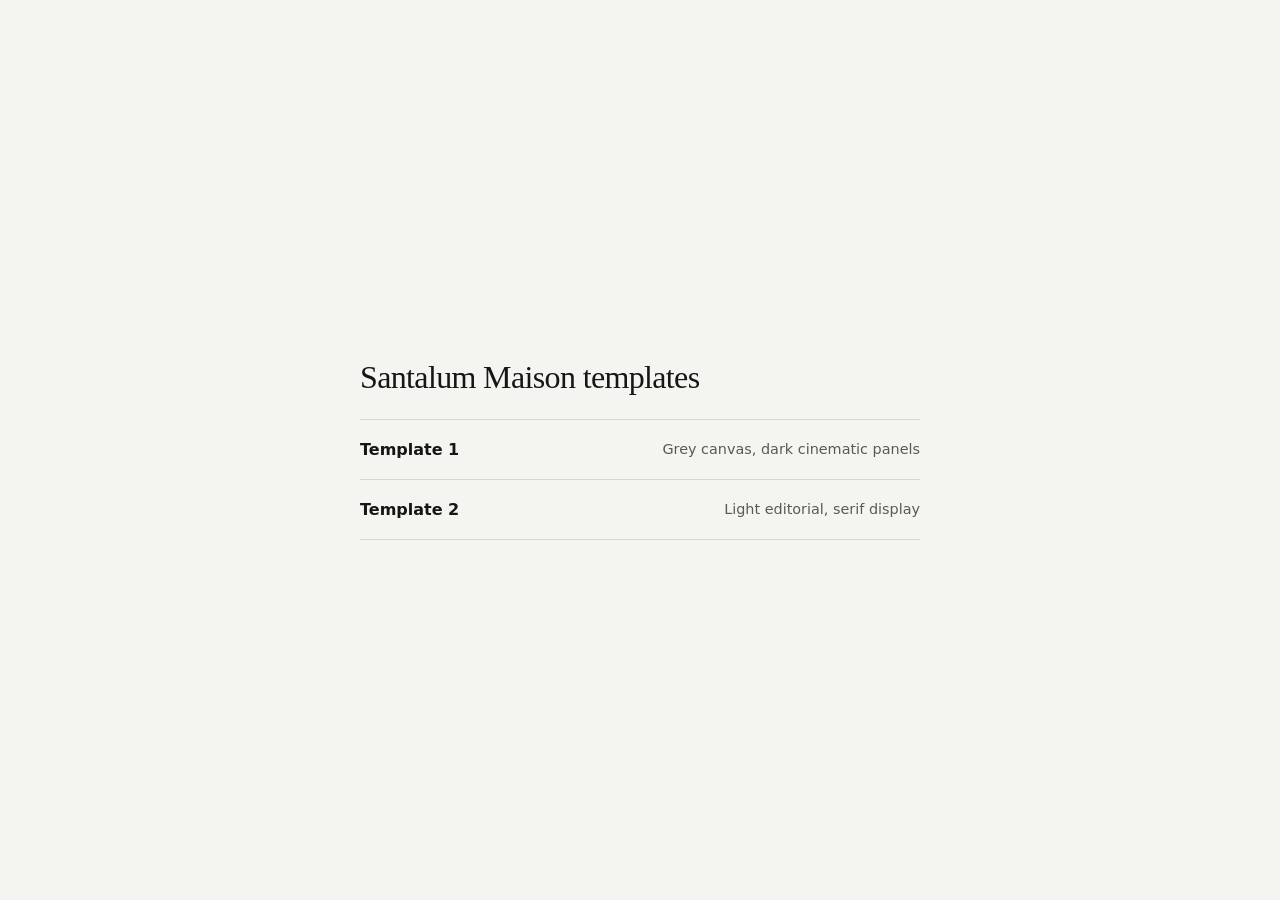
==== index.html @ 5d903392 "Add Santalum Maison templates 1 and 2 Parent repo holding both homepage templates plus a root index " ====
<!doctype html>
<html lang="en">
<head>
  <meta charset="utf-8" />
  <meta name="viewport" content="width=device-width, initial-scale=1" />
  <title>Santalum Maison Templates</title>
  <style>
    :root { --paper: #f4f4f1; --ink: #171615; --ink-2: #5b5956; --line: rgba(23, 22, 21, 0.12); }
    * { box-sizing: border-box; }
    body { margin: 0; min-height: 100dvh; display: grid; place-items: center; padding: 24px 16px; background: var(--paper); color: var(--ink); font: 16px/1.5 ui-sans-serif, system-ui, sans-serif; }
    main { width: min(560px, 100%); }
    h1 { margin: 0 0 1.5rem; font: 500 2rem/1.1 Georgia, serif; letter-spacing: -0.02em; }
    a { display: flex; justify-content: space-between; align-items: center; padding: 1.1rem 0; border-top: 1px solid var(--line); color: inherit; text-decoration: none; }
    a:last-child { border-bottom: 1px solid var(--line); }
    a span { color: var(--ink-2); font-size: 0.9rem; }
    a:hover strong { text-decoration: underline; text-underline-offset: 4px; }
  </style>
</head>
<body>
  <main>
    <h1>Santalum Maison templates</h1>
    <a href="template/"><strong>Template 1</strong><span>Grey canvas, dark cinematic panels</span></a>
    <a href="template%202/"><strong>Template 2</strong><span>Light editorial, serif display</span></a>
  </main>
</body>
</html>
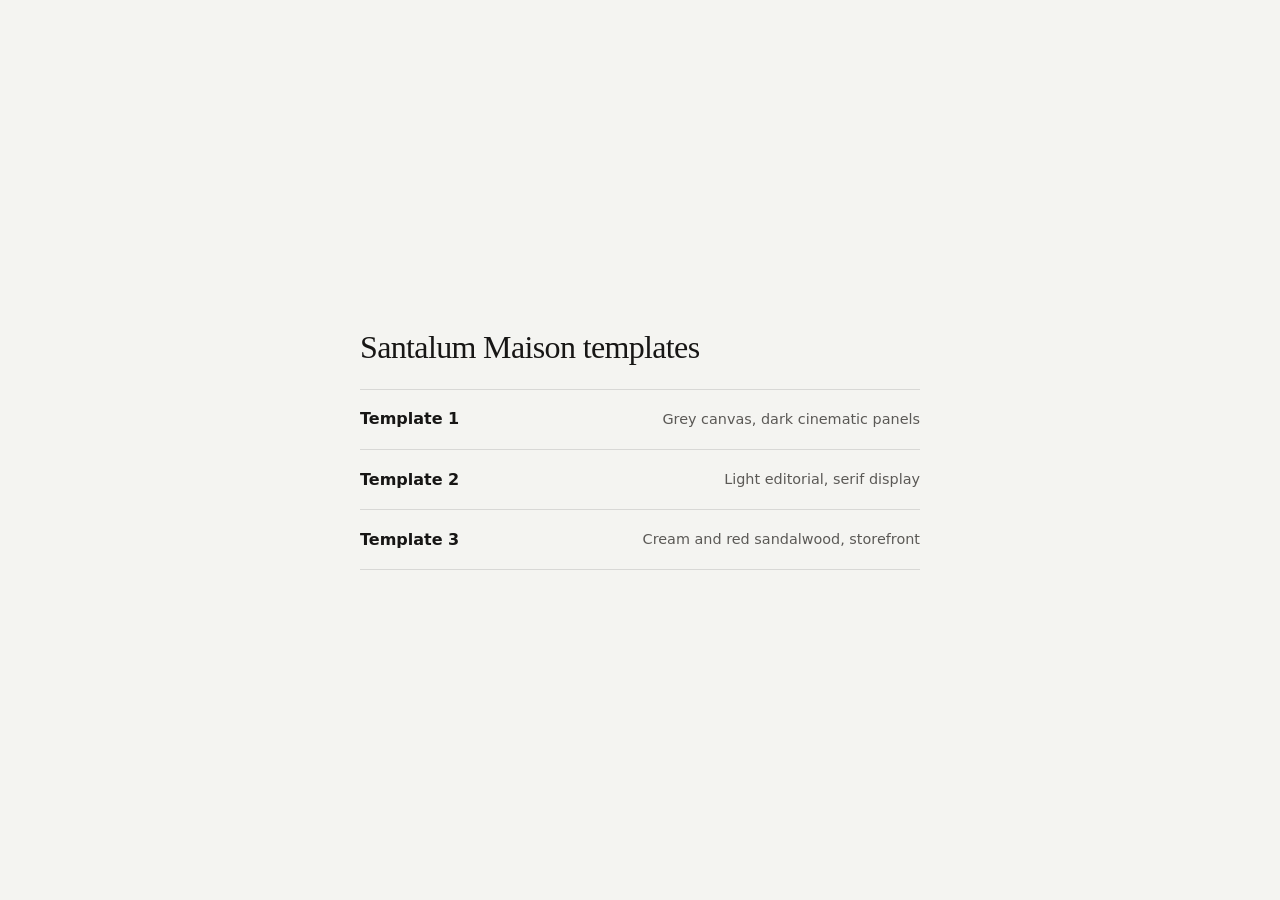
==== commit acdbb427: "Add template 3: cream and red sandalwood storefront Category tabs drive a showcase stage with a best" ====
--- a/index.html
+++ b/index.html
@@ -21,6 +21,7 @@
     <h1>Santalum Maison templates</h1>
     <a href="template/"><strong>Template 1</strong><span>Grey canvas, dark cinematic panels</span></a>
     <a href="template%202/"><strong>Template 2</strong><span>Light editorial, serif display</span></a>
+    <a href="template%203/"><strong>Template 3</strong><span>Cream and red sandalwood, storefront</span></a>
   </main>
 </body>
 </html>
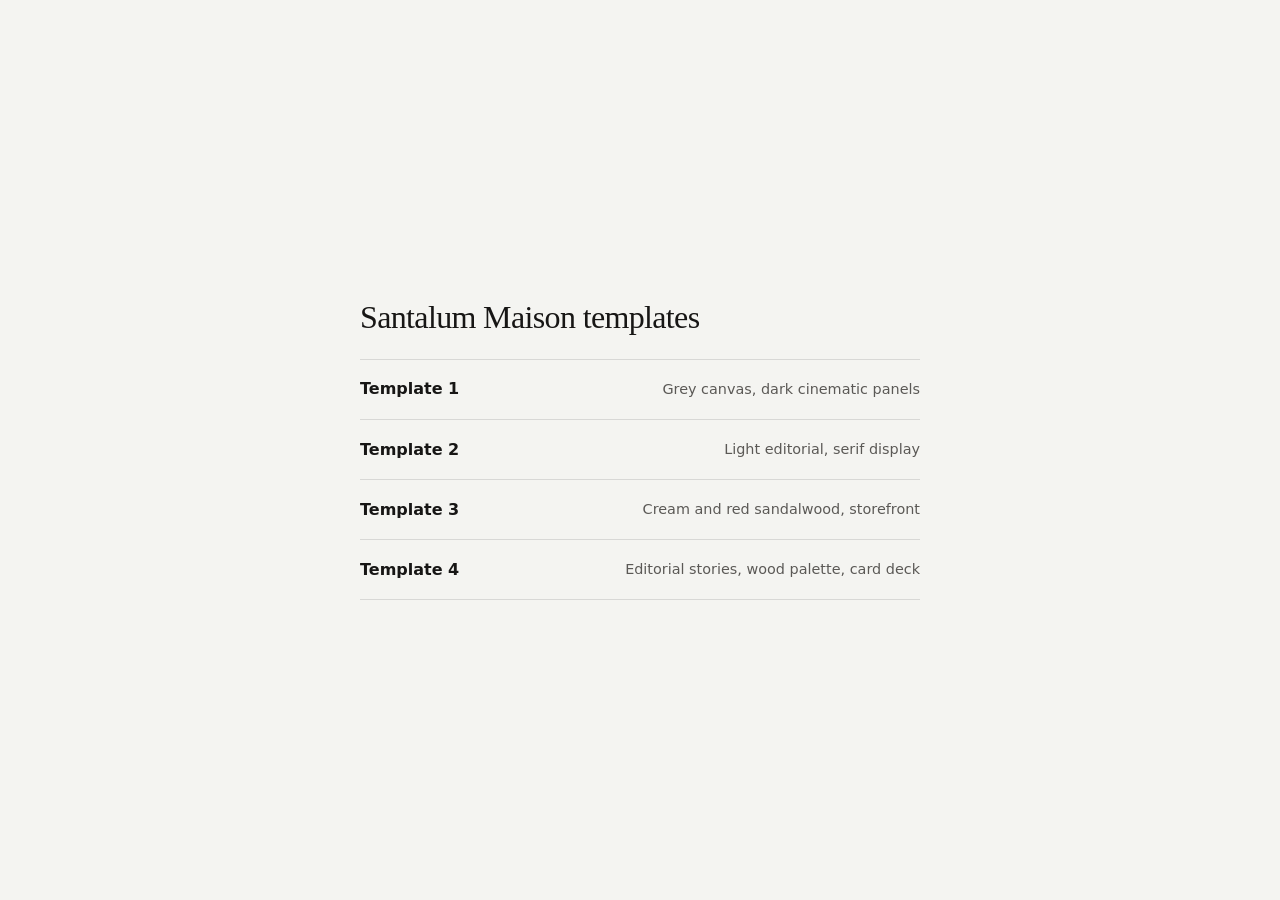
==== commit 889605e6: "Add template 4: editorial stories in a wood palette Draggable story card deck with a synced topic li" ====
--- a/index.html
+++ b/index.html
@@ -22,6 +22,7 @@
     <a href="template/"><strong>Template 1</strong><span>Grey canvas, dark cinematic panels</span></a>
     <a href="template%202/"><strong>Template 2</strong><span>Light editorial, serif display</span></a>
     <a href="template%203/"><strong>Template 3</strong><span>Cream and red sandalwood, storefront</span></a>
+    <a href="template%204/"><strong>Template 4</strong><span>Editorial stories, wood palette, card deck</span></a>
   </main>
 </body>
 </html>
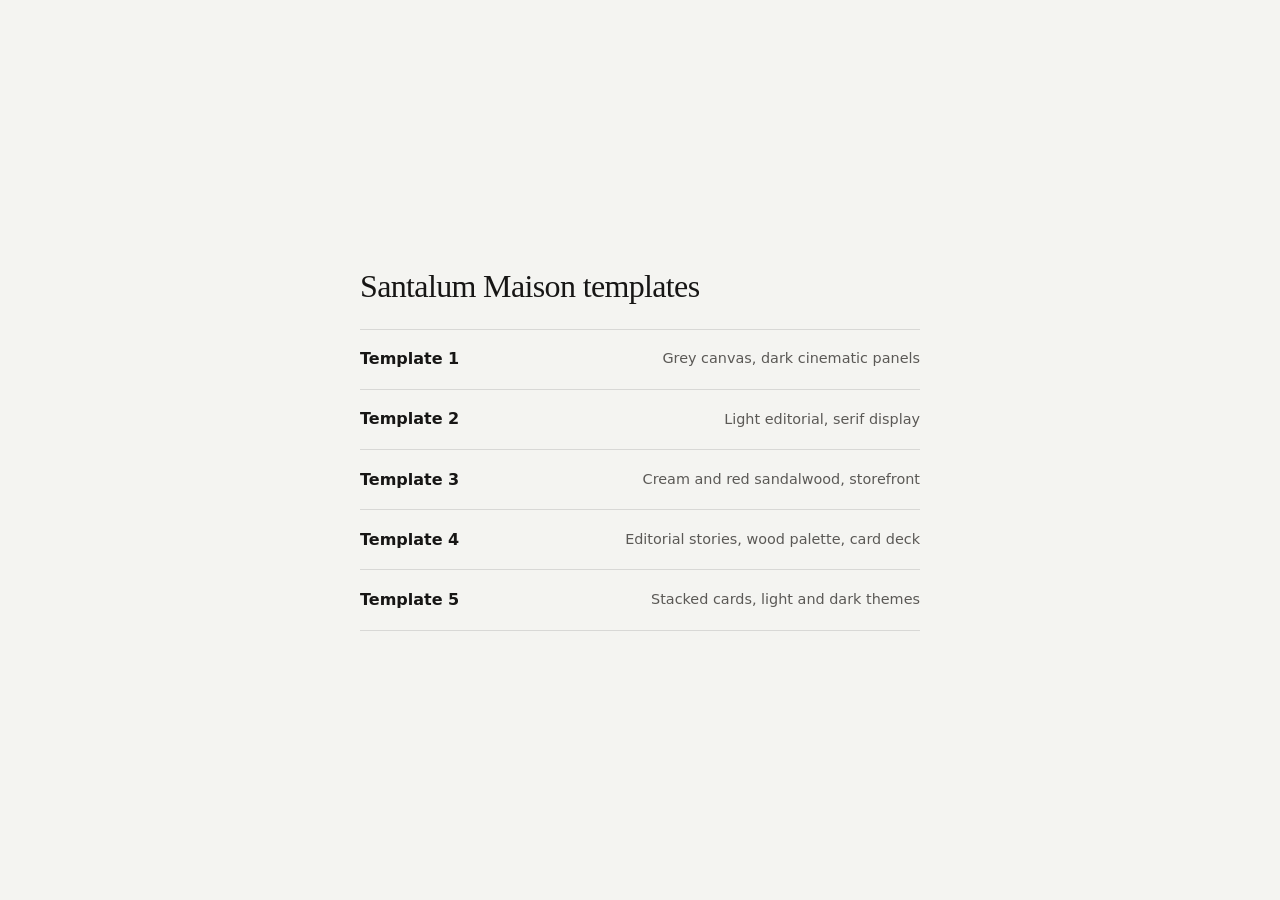
==== commit e45396e4: "Add template 5: stacked cards with light and dark themes Workshop hero grown from a small frame on l" ====
--- a/index.html
+++ b/index.html
@@ -23,6 +23,7 @@
     <a href="template%202/"><strong>Template 2</strong><span>Light editorial, serif display</span></a>
     <a href="template%203/"><strong>Template 3</strong><span>Cream and red sandalwood, storefront</span></a>
     <a href="template%204/"><strong>Template 4</strong><span>Editorial stories, wood palette, card deck</span></a>
+    <a href="template%205/"><strong>Template 5</strong><span>Stacked cards, light and dark themes</span></a>
   </main>
 </body>
 </html>
